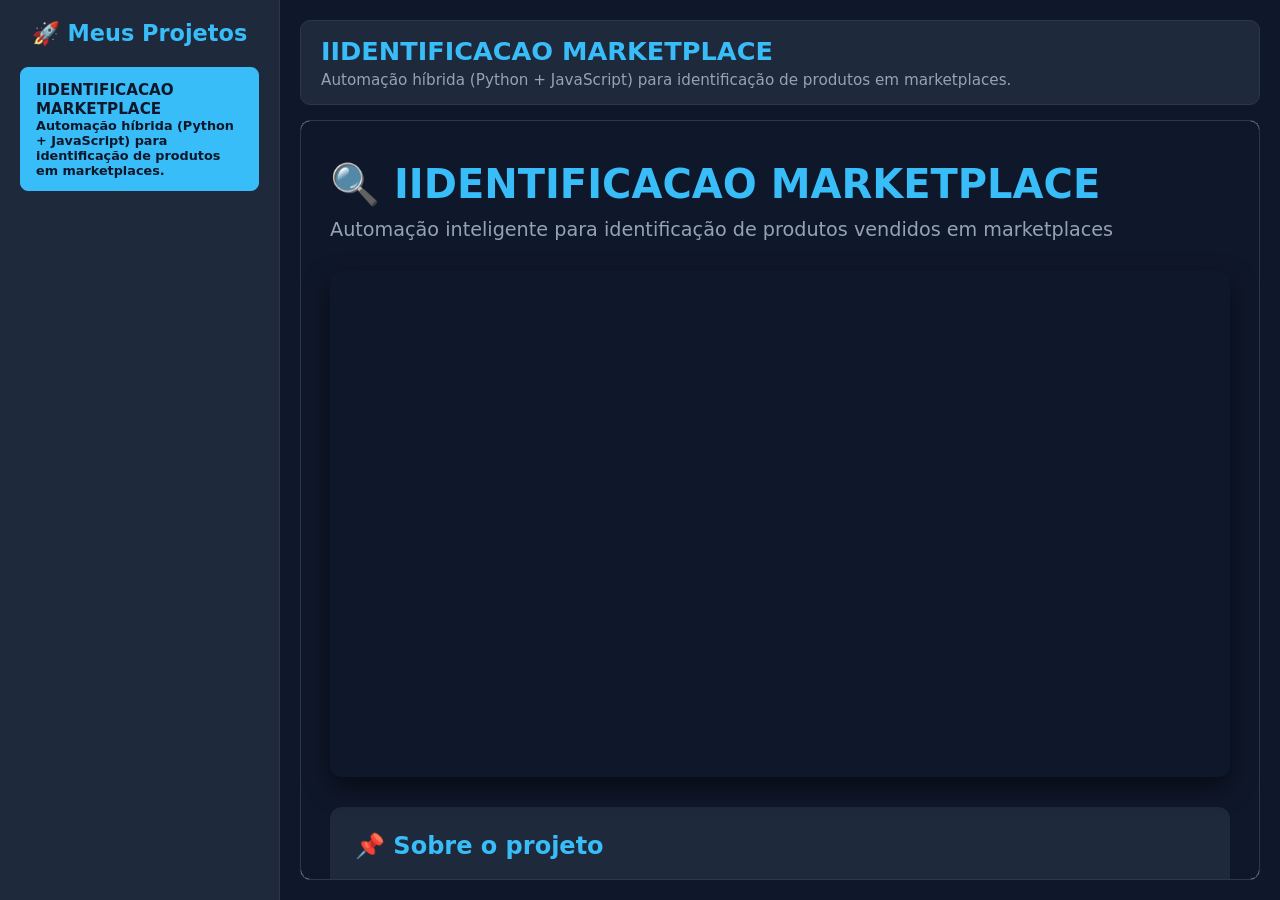
==== index.html @ b2f3f222 "Revamp index.html for project portfolio display Removed automatic redirect and added project portfol" ====
<!DOCTYPE html>
<html lang="pt-BR">
<head>
    <meta charset="UTF-8">
    <meta name="viewport" content="width=device-width, initial-scale=1.0">
    <title>Meu Portfólio de Projetos</title>
    <style>
        :root {
            --bg: #0f172a;
            --sidebar-bg: #1e293b;
            --accent: #38bdf8;
            --text: #e2e8f0;
            --text-muted: #94a3b8;
            --card-bg: #1e293b;
            --hover: #334155;
            --border: #2d3748;
        }

        * {
            margin: 0;
            padding: 0;
            box-sizing: border-box;
        }

        body {
            font-family: 'Segoe UI', system-ui, -apple-system, sans-serif;
            background: var(--bg);
            color: var(--text);
            display: flex;
            height: 100vh;
            overflow: hidden;
        }

        /* ===== SIDEBAR ===== */
        .sidebar {
            width: 280px;
            background: var(--sidebar-bg);
            border-right: 1px solid var(--border);
            display: flex;
            flex-direction: column;
            padding: 20px;
            overflow-y: auto;
            flex-shrink: 0;
        }

        .sidebar h2 {
            color: var(--accent);
            font-size: 1.4rem;
            margin-bottom: 20px;
            text-align: center;
        }

        .project-nav {
            list-style: none;
            display: flex;
            flex-direction: column;
            gap: 10px;
        }

        .project-nav li {
            padding: 12px 15px;
            background: var(--card-bg);
            border-radius: 8px;
            cursor: pointer;
            transition: background 0.2s, transform 0.1s;
            border: 1px solid transparent;
        }

        .project-nav li:hover {
            background: var(--hover);
            transform: translateX(4px);
        }

        .project-nav li.active {
            background: var(--accent);
            color: #0f172a;
            font-weight: 600;
            border-color: var(--accent);
        }

        .project-nav li .project-name {
            font-size: 0.95rem;
            margin-bottom: 4px;
        }

        .project-nav li .project-desc {
            font-size: 0.8rem;
            color: var(--text-muted);
            display: block;
            transition: color 0.2s;
        }

        .project-nav li.active .project-desc {
            color: #0f172a;
        }

        /* ===== CONTEÚDO PRINCIPAL ===== */
        .main-content {
            flex: 1;
            display: flex;
            flex-direction: column;
            padding: 20px;
            gap: 15px;
            overflow: hidden;
        }

        .project-title-bar {
            background: var(--card-bg);
            padding: 15px 20px;
            border-radius: 10px;
            border: 1px solid var(--border);
        }

        .project-title-bar h1 {
            font-size: 1.6rem;
            color: var(--accent);
            margin-bottom: 5px;
        }

        .project-title-bar p {
            color: var(--text-muted);
            font-size: 0.95rem;
        }

        .preview-frame {
            flex: 1;
            border: 1px solid var(--border);
            border-radius: 10px;
            overflow: hidden;
            background: white;
            min-height: 0;
        }

        .preview-frame iframe {
            width: 100%;
            height: 100%;
            border: none;
            display: block;
        }

        /* ===== RESPONSIVO ===== */
        @media (max-width: 768px) {
            body {
                flex-direction: column;
            }
            .sidebar {
                width: 100%;
                height: auto;
                border-right: none;
                border-bottom: 1px solid var(--border);
                flex-direction: row;
                overflow-x: auto;
                padding: 10px;
                gap: 10px;
            }
            .project-nav {
                flex-direction: row;
            }
            .project-nav li {
                white-space: nowrap;
            }
            .main-content {
                padding: 10px;
            }
        }
    </style>
</head>
<body>
    <!-- SIDEBAR COM LISTA DE PROJETOS -->
    <aside class="sidebar">
        <h2>🚀 Meus Projetos</h2>
        <ul class="project-nav" id="projectNav">
            <!-- Os itens serão gerados via JavaScript -->
        </ul>
    </aside>

    <!-- ÁREA PRINCIPAL COM PRÉVIA -->
    <main class="main-content">
        <div class="project-title-bar" id="projectTitleBar">
            <h1 id="projectTitle">Selecione um projeto</h1>
            <p id="projectDescription">Clique em um item da lista para ver a prévia.</p>
        </div>
        <div class="preview-frame">
            <iframe id="previewIframe" title="Prévia do projeto" src="about:blank"></iframe>
        </div>
    </main>

    <script>
        // =============================================
        // 🗂️ ADICIONE SEUS PROJETOS AQUI
        // =============================================
        const projects = [
            {
                id: 'marketplace',
                name: 'IIDENTIFICACAO MARKETPLACE',
                description: 'Automação híbrida (Python + JavaScript) para identificação de produtos em marketplaces.',
                folder: 'IIDENTIFICACAO_MARKETPLACE'  // pasta que contém o index.html do projeto
            },
            // Exemplo de outro projeto:
            // {
            //     id: 'dashboard',
            //     name: 'Dashboard de Vendas',
            //     description: 'Dashboard interativo com Google Sheets e Apps Script.',
            //     folder: 'dashboard-vendas'
            // },
            // {
            //     id: 'email-auto',
            //     name: 'Automação de E-mails',
            //     description: 'Sistema de disparo personalizado via Gmail API.',
            //     folder: 'email-automation'
            // }
        ];

        // Elementos da página
        const nav = document.getElementById('projectNav');
        const iframe = document.getElementById('previewIframe');
        const title = document.getElementById('projectTitle');
        const desc = document.getElementById('projectDescription');

        // Função para carregar o projeto selecionado
        function loadProject(project) {
            // Atualiza título e descrição
            title.textContent = project.name;
            desc.textContent = project.description;

            // Carrega a prévia do projeto (index.html dentro da pasta)
            iframe.src = './' + project.folder + '/';
        }

        // Função para gerar a lista de projetos na sidebar
        function renderProjects() {
            projects.forEach(project => {
                const li = document.createElement('li');
                li.dataset.id = project.id;

                const spanName = document.createElement('span');
                spanName.className = 'project-name';
                spanName.textContent = project.name;

                const spanDesc = document.createElement('span');
                spanDesc.className = 'project-desc';
                spanDesc.textContent = project.description;

                li.appendChild(spanName);
                li.appendChild(spanDesc);

                li.addEventListener('click', () => {
                    // Remove classe active de todos os itens
                    document.querySelectorAll('.project-nav li').forEach(el => el.classList.remove('active'));
                    // Adiciona active ao item clicado
                    li.classList.add('active');
                    // Carrega o projeto
                    loadProject(project);
                });

                nav.appendChild(li);
            });

            // Se houver projetos, carrega o primeiro automaticamente
            if (projects.length > 0) {
                const firstItem = nav.querySelector('li');
                firstItem.classList.add('active');
                loadProject(projects[0]);
            }
        }

        // Inicializa a interface
        renderProjects();
    </script>
</body>
</html>
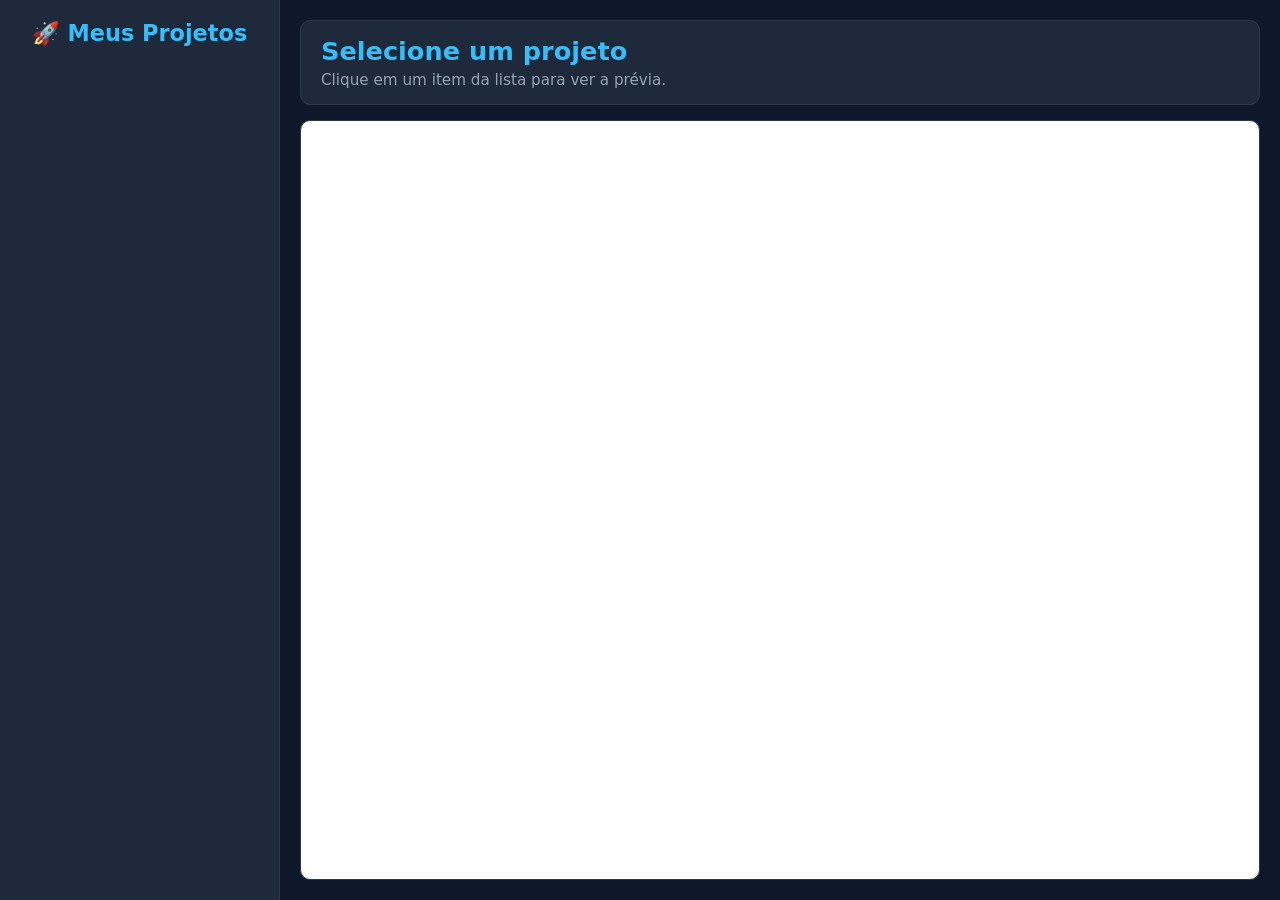
==== commit 7968b133: "Add new project to projects list in index.html Added a new project entry for 'CRIAÇÃO CARTÕES AVALIA" ====
--- a/index.html
+++ b/index.html
@@ -190,12 +190,20 @@
         // 🗂️ ADICIONE SEUS PROJETOS AQUI
         // =============================================
         const projects = [
-            {
-                id: 'marketplace',
-                name: 'IIDENTIFICACAO MARKETPLACE',
-                description: 'Automação híbrida (Python + JavaScript) para identificação de produtos em marketplaces.',
-                folder: 'IIDENTIFICACAO_MARKETPLACE'  // pasta que contém o index.html do projeto
-            },
+            const projects = [
+                {
+                    id: 'marketplace',
+                    name: 'IIDENTIFICACAO MARKETPLACE',
+                    description: 'Automação híbrida (Python + JavaScript) para identificação de produtos em marketplaces.',
+                    folder: 'IIDENTIFICACAO_MARKETPLACE'
+                },
+                {
+                    id: 'cartoes',
+                    name: 'CRIAÇÃO CARTÕES AVALIAÇÃO NOMINAL',
+                    description: 'Sistema automatizado para geração de cartões de avaliação nominal.',
+                    folder: 'CRIACAO CARTOES AVALIACAO NOMINAL'
+                }
+            ];
             // Exemplo de outro projeto:
             // {
             //     id: 'dashboard',
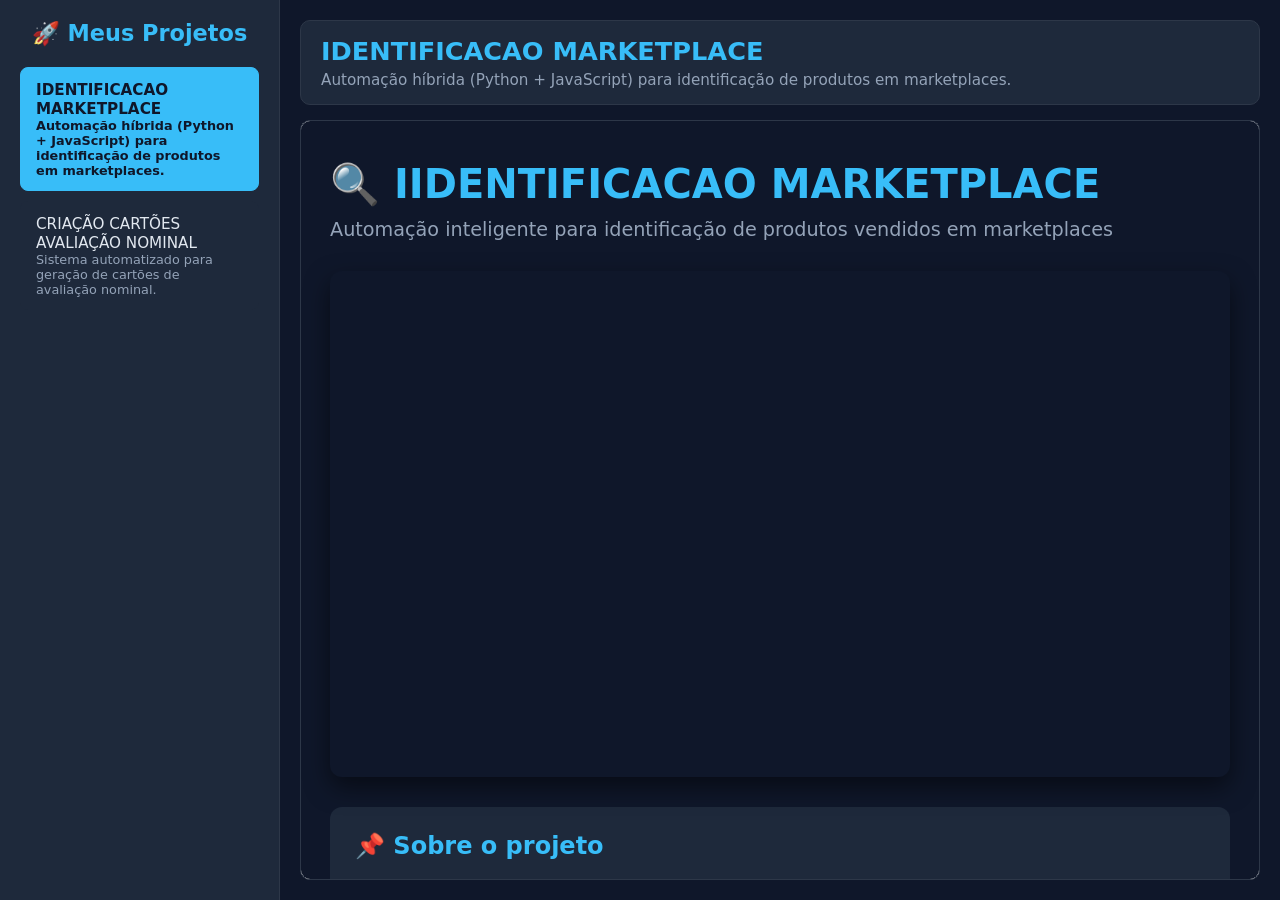
==== commit e09969bb: "Refactor project array in index.html Removed commented-out project examples and cleaned up project a" ====
--- a/index.html
+++ b/index.html
@@ -190,33 +190,19 @@
         // 🗂️ ADICIONE SEUS PROJETOS AQUI
         // =============================================
         const projects = [
-            const projects = [
-                {
-                    id: 'marketplace',
-                    name: 'IIDENTIFICACAO MARKETPLACE',
-                    description: 'Automação híbrida (Python + JavaScript) para identificação de produtos em marketplaces.',
-                    folder: 'IIDENTIFICACAO_MARKETPLACE'
-                },
-                {
-                    id: 'cartoes',
-                    name: 'CRIAÇÃO CARTÕES AVALIAÇÃO NOMINAL',
-                    description: 'Sistema automatizado para geração de cartões de avaliação nominal.',
-                    folder: 'CRIACAO CARTOES AVALIACAO NOMINAL'
-                }
-            ];
-            // Exemplo de outro projeto:
-            // {
-            //     id: 'dashboard',
-            //     name: 'Dashboard de Vendas',
-            //     description: 'Dashboard interativo com Google Sheets e Apps Script.',
-            //     folder: 'dashboard-vendas'
-            // },
-            // {
-            //     id: 'email-auto',
-            //     name: 'Automação de E-mails',
-            //     description: 'Sistema de disparo personalizado via Gmail API.',
-            //     folder: 'email-automation'
-            // }
+            {
+                id: 'marketplace',
+                name: 'IDENTIFICACAO MARKETPLACE',
+                description: 'Automação híbrida (Python + JavaScript) para identificação de produtos em marketplaces.',
+                folder: 'IIDENTIFICACAO_MARKETPLACE'
+            },
+            {
+                id: 'cartoes',
+                name: 'CRIAÇÃO CARTÕES AVALIAÇÃO NOMINAL',
+                description: 'Sistema automatizado para geração de cartões de avaliação nominal.',
+                folder: 'CRIACAO CARTOES AVALIACAO NOMINAL'
+            }
+            // Adicione novos projetos aqui, seguindo o mesmo padrão
         ];
 
         // Elementos da página
@@ -232,7 +218,7 @@
             desc.textContent = project.description;
 
             // Carrega a prévia do projeto (index.html dentro da pasta)
-            iframe.src = './' + project.folder + '/';
+            iframe.src = './' + encodeURIComponent(project.folder) + '/';
         }
 
         // Função para gerar a lista de projetos na sidebar
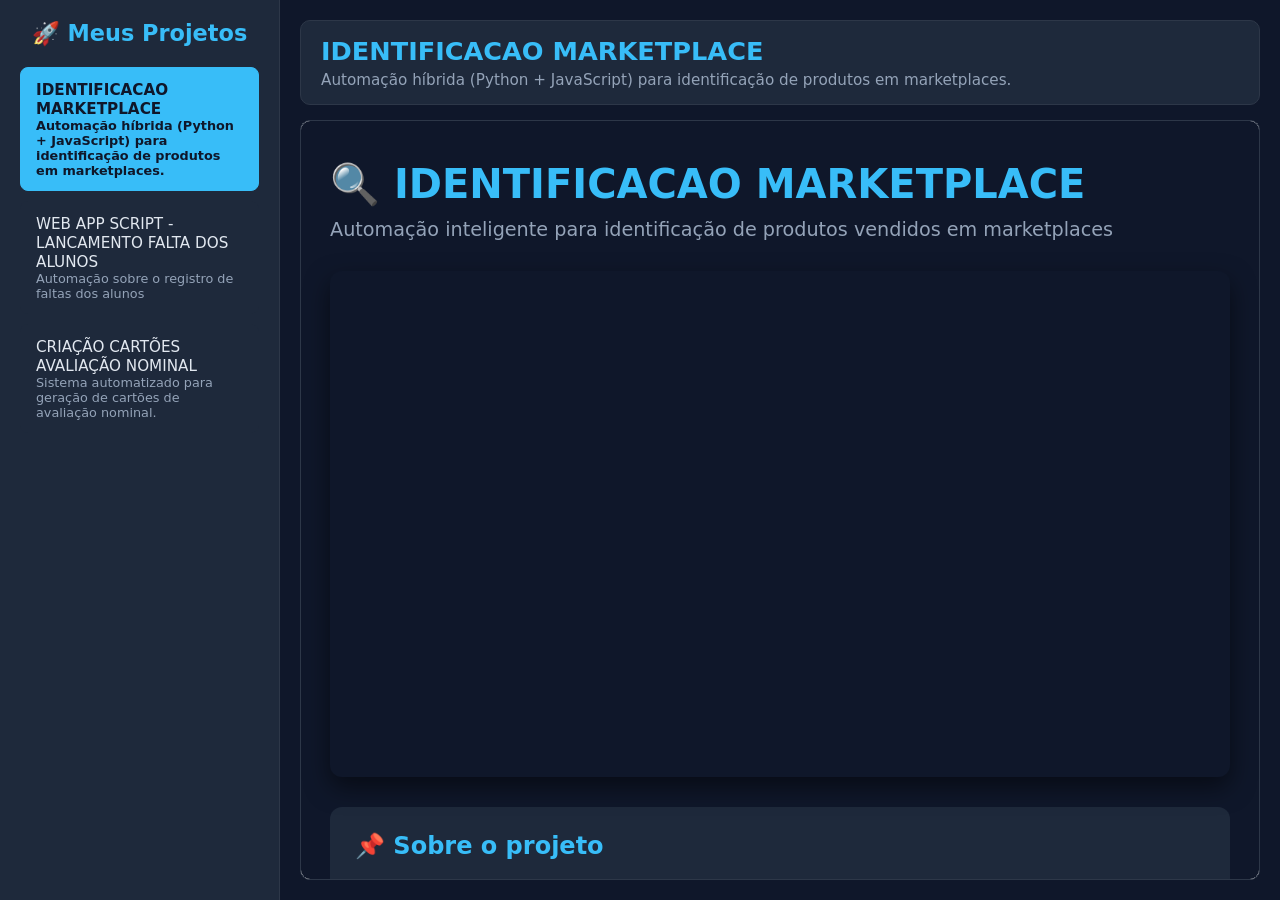
==== commit 800cd382: "Add new web app script for student absence tracking" ====
--- a/index.html
+++ b/index.html
@@ -197,10 +197,16 @@
                 folder: 'IIDENTIFICACAO_MARKETPLACE'
             },
             {
+                id: 'appscript',
+                name: 'WEB APP SCRIPT - LANCAMENTO FALTA DOS ALUNOS',
+                description: 'Automação sobre o registro de faltas dos alunos',
+                folder: 'WEB APP SCRIPT - LANCAMENTO FALTA DOS ALUNOS'
+            },
+            {
                 id: 'cartoes',
                 name: 'CRIAÇÃO CARTÕES AVALIAÇÃO NOMINAL',
                 description: 'Sistema automatizado para geração de cartões de avaliação nominal.',
-                folder: 'CRIACAO CARTOES AVALIACAO NOMINAL'
+                folder: 'CRIACAO CARTOES AVALICAO NOMINAL'
             }
             // Adicione novos projetos aqui, seguindo o mesmo padrão
         ];
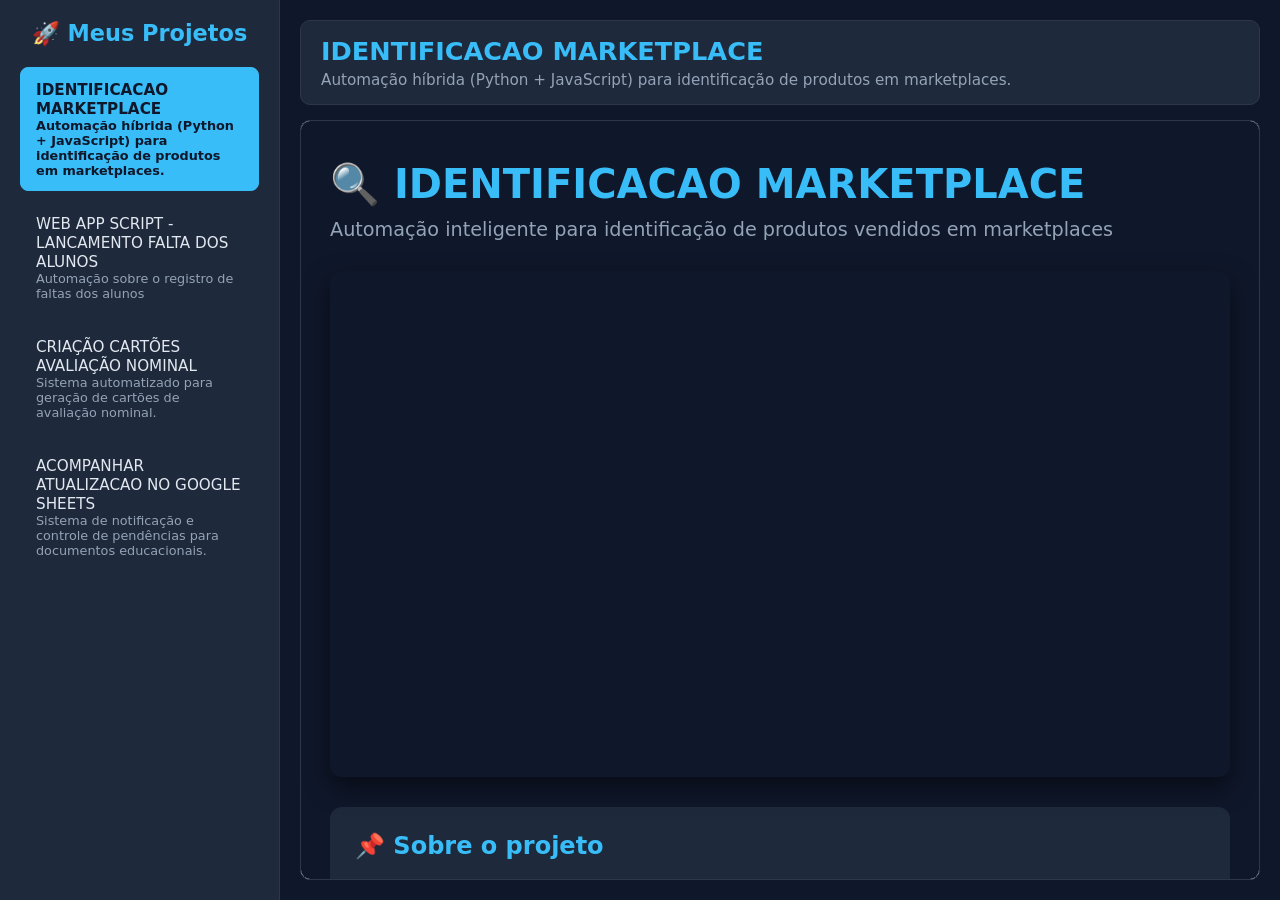
==== commit 953953d3: "Add new project for Google Sheets updates" ====
--- a/index.html
+++ b/index.html
@@ -207,6 +207,12 @@
                 name: 'CRIAÇÃO CARTÕES AVALIAÇÃO NOMINAL',
                 description: 'Sistema automatizado para geração de cartões de avaliação nominal.',
                 folder: 'CRIACAO CARTOES AVALICAO NOMINAL'
+            },
+            {
+                id: 'cartoes',
+                name: 'ACOMPANHAR ATUALIZACAO NO GOOGLE SHEETS',
+                description: 'Sistema de notificação e controle de pendências para documentos educacionais.',
+                folder: 'ACOMPANHAR_ATUALIZACAO_DE_ARQUIVOS'
             }
             // Adicione novos projetos aqui, seguindo o mesmo padrão
         ];
